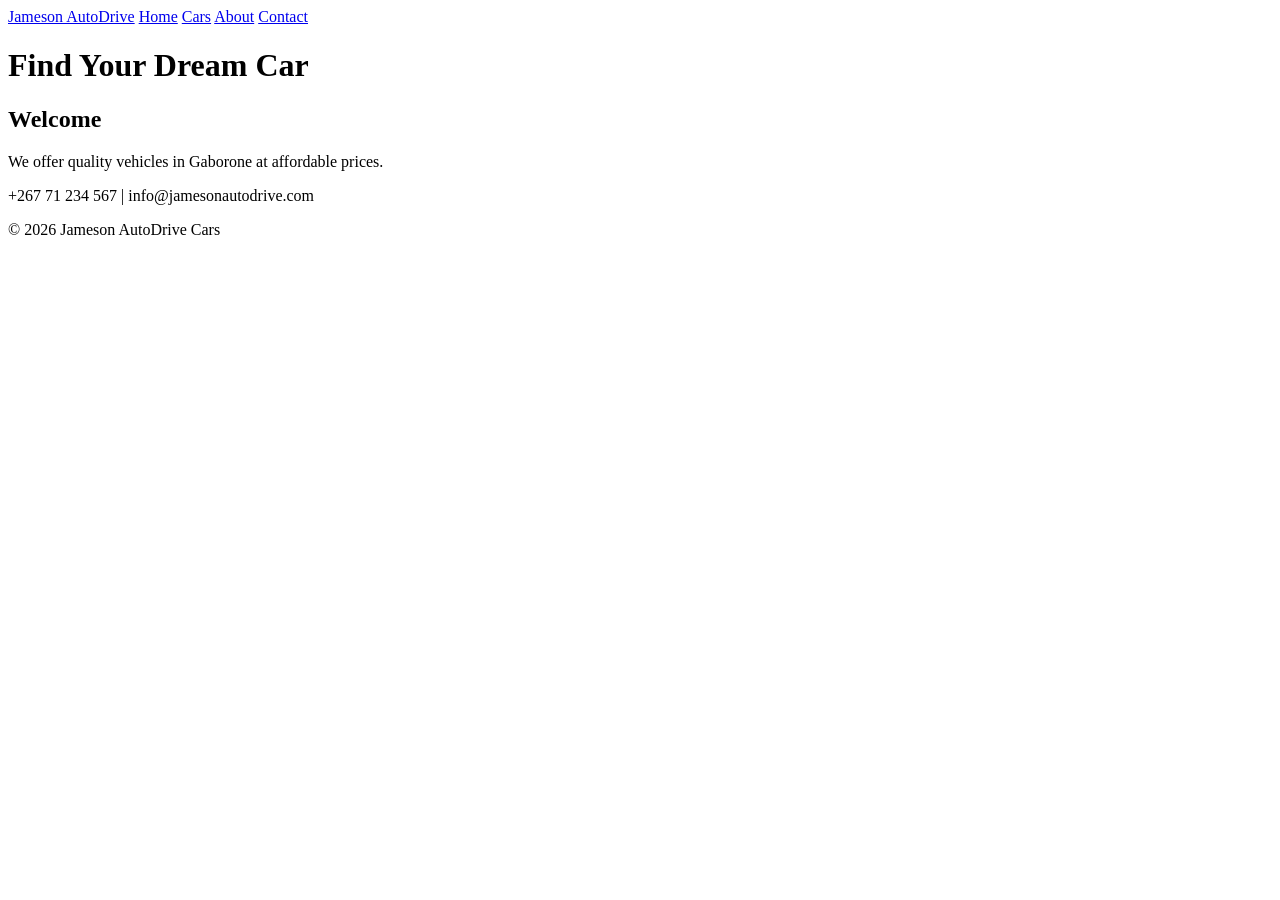
==== index.html @ ea039858 "Add files via upload" ====
<!DOCTYPE html>
<html>
<head>
<title>Jameson AutoDrive</title>
<link rel="stylesheet" href="css/styles.css">
</head>

<body>

<div class="navbar">
<a class="logo" href="index.html">Jameson AutoDrive</a>
<a href="index.html">Home</a>
<a href="cars.html">Cars</a>
<a href="about.html">About</a>
<a href="contact.html">Contact</a>
</div>

<div class="hero">
<h1>Find Your Dream Car</h1>
</div>

<div class="container">
<h2>Welcome</h2>
<p>We offer quality vehicles in Gaborone at affordable prices.</p>

<p>+267 71 234 567 | info@jamesonautodrive.com</p>
</div>

<footer>
© 2026 Jameson AutoDrive Cars
</footer>

</body>
</html>
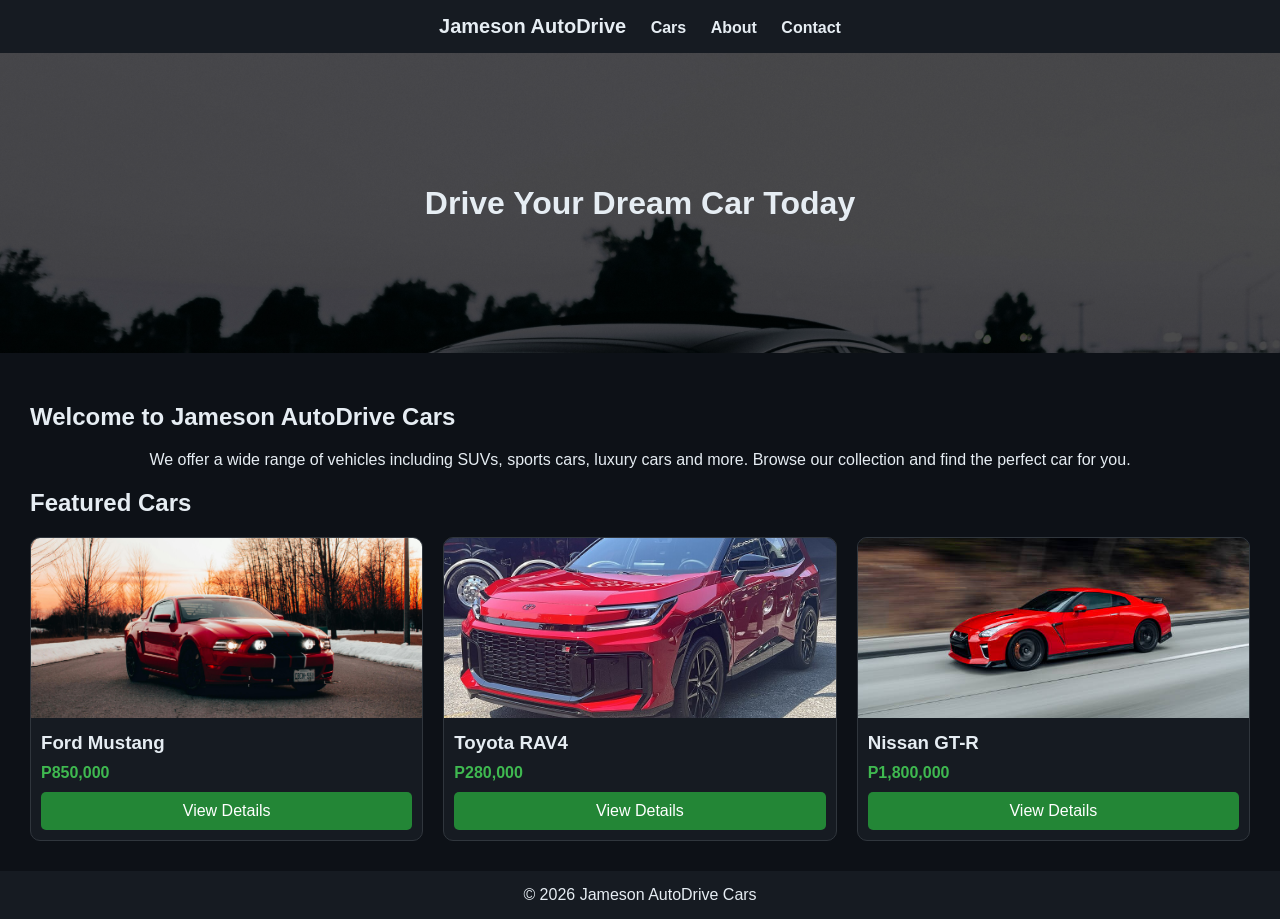
==== commit 56eb731a: "Add files via upload" ====
--- a/index.html
+++ b/index.html
@@ -9,21 +9,48 @@
 
 <div class="navbar">
 <a class="logo" href="index.html">Jameson AutoDrive</a>
-<a href="index.html">Home</a>
 <a href="cars.html">Cars</a>
 <a href="about.html">About</a>
 <a href="contact.html">Contact</a>
 </div>
 
 <div class="hero">
-<h1>Find Your Dream Car</h1>
+<h1>Drive Your Dream Car Today</h1>
 </div>
 
 <div class="container">
-<h2>Welcome</h2>
-<p>We offer quality vehicles in Gaborone at affordable prices.</p>
+<h2>Welcome to Jameson AutoDrive Cars</h2>
+<p style="text-align:center;">
+We offer a wide range of vehicles including SUVs, sports cars, luxury cars and more.
+Browse our collection and find the perfect car for you.
+</p>
 
-<p>+267 71 234 567 | info@jamesonautodrive.com</p>
+<h2>Featured Cars</h2>
+
+<div class="car-grid">
+
+<div class="car">
+<img src="images/mustang.jpg">
+<h3>Ford Mustang</h3>
+<p>P850,000</p>
+<a class="btn" href="details.html#mustang">View Details</a>
+</div>
+
+<div class="car">
+<img src="images/rav4.jpg">
+<h3>Toyota RAV4</h3>
+<p>P280,000</p>
+<a class="btn" href="details.html#rav4">View Details</a>
+</div>
+
+<div class="car">
+<img src="images/gtr.jpg">
+<h3>Nissan GT-R</h3>
+<p>P1,800,000</p>
+<a class="btn" href="details.html#gtr">View Details</a>
+</div>
+
+</div>
 </div>
 
 <footer>
--- a/css/styles.css
+++ b/css/styles.css
@@ -0,0 +1,87 @@
+body {
+    margin: 0;
+    font-family: Arial;
+    background-color: #0d1117;
+    color: #e6edf3;
+}
+
+.navbar {
+    background-color: #161b22;
+    padding: 15px;
+    text-align: center;
+}
+
+.navbar a {
+    color: #e6edf3;
+    margin: 10px;
+    text-decoration: none;
+    font-weight: bold;
+}
+
+.navbar a:hover {
+    color: #58a6ff;
+}
+
+.logo {
+    color: #58a6ff;
+    font-size: 20px;
+}
+
+.hero {
+    background: linear-gradient(rgba(0,0,0,0.7), rgba(0,0,0,0.7)),
+                url('../images/banner.jpg');
+    background-size: cover;
+    height: 300px;
+    display: flex;
+    justify-content: center;
+    align-items: center;
+}
+
+.container {
+    padding: 30px;
+}
+
+.car-grid {
+    display: grid;
+    grid-template-columns: repeat(auto-fit, minmax(250px,1fr));
+    gap: 20px;
+}
+
+.car {
+    background-color: #161b22;
+    border-radius: 10px;
+    overflow: hidden;
+    border: 1px solid #30363d;
+}
+
+.car img {
+    width: 100%;
+    height: 180px;
+    object-fit: cover;
+}
+
+.car h3, .car p {
+    margin: 10px;
+}
+
+.car p {
+    color: #3fb950;
+    font-weight: bold;
+}
+
+.btn {
+    display: block;
+    margin: 10px;
+    padding: 10px;
+    background: #238636;
+    color: white;
+    text-align: center;
+    text-decoration: none;
+    border-radius: 5px;
+}
+
+footer {
+    background: #161b22;
+    text-align: center;
+    padding: 15px;
+}
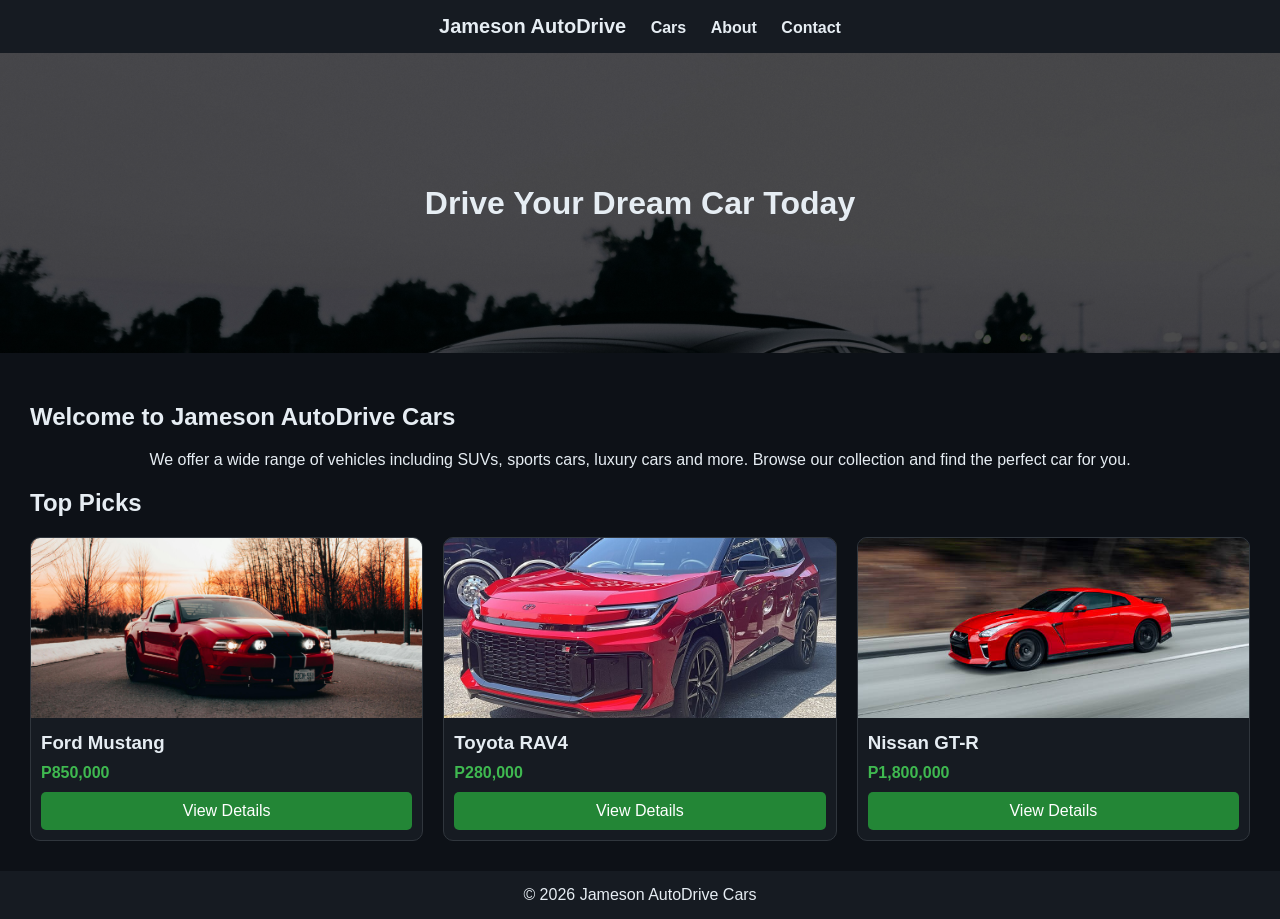
==== commit f7d72049: "Update index.html" ====
--- a/index.html
+++ b/index.html
@@ -25,7 +25,7 @@
 Browse our collection and find the perfect car for you.
 </p>
 
-<h2>Featured Cars</h2>
+<h2>Top Picks</h2>
 
 <div class="car-grid">
 
@@ -58,4 +58,4 @@
 </footer>
 
 </body>
-</html>+</html>
--- a/css/styles.css
+++ b/css/styles.css
@@ -84,4 +84,236 @@
     background: #161b22;
     text-align: center;
     padding: 15px;
-}+}
+/* DETAILS SECTION IMPROVEMENT */
+.car-details {
+    background: #161b22;
+    padding: 30px;
+    margin-bottom: 40px;
+    border-radius: 15px;
+    border: 1px solid #30363d;
+    max-width: 900px;
+    margin-left: auto;
+    margin-right: auto;
+}
+
+/* BIGGER TITLES */
+.car-details h2 {
+    font-size: 28px;
+    text-align: center;
+    margin-bottom: 10px;
+}
+
+/* BIGGER PRICE */
+.price {
+    text-align: center;
+    font-size: 22px;
+    font-weight: bold;
+    color: #3fb950;
+    margin-bottom: 15px;
+}
+
+/* FIX IMAGE SIZE (VERY IMPORTANT) */
+.car-details img {
+    width: 100%;
+    max-width: 600px;
+    height: 320px;
+    object-fit: cover;
+    display: block;
+    margin: 15px auto;
+    border-radius: 10px;
+}
+
+/* SECTION HEADINGS */
+.car-details h3 {
+    margin-top: 20px;
+    font-size: 20px;
+    color: #58a6ff;
+}
+
+/* LIST STYLE */
+.car-details ul {
+    margin-left: 20px;
+    margin-top: 10px;
+    line-height: 1.8;
+    font-size: 16px;
+}
+.test-drive-btn {
+    display: inline-block;
+    margin-top: 10px;
+    padding: 10px 20px;
+    background-color: #ff3c00;
+    color: white;
+    text-decoration: none;
+    border-radius: 5px;
+    font-weight: bold;
+    transition: 0.3s;
+}
+
+.test-drive-btn:hover {
+    background-color: #cc3000;
+}
+/* =========================
+   DARK MODE THEME (CAR SITE)
+   ========================= */
+
+body.dark-mode {
+    background-color: #121212;
+    color: #ffffff;
+}
+
+/* HEADER */
+body.dark-mode header {
+    background-color: #111;
+    color: #fff;
+}
+
+/* MAIN SECTIONS */
+body.dark-mode section {
+    background-color: #181818;
+}
+
+/* FORMS + BOXES */
+body.dark-mode form,
+body.dark-mode .contact-info,
+body.dark-mode .reviews,
+body.dark-mode .faq {
+    background-color: #1e1e1e;
+    color: #fff;
+    border-radius: 10px;
+}
+
+/* INPUT FIELDS */
+body.dark-mode input,
+body.dark-mode textarea,
+body.dark-mode select {
+    background-color: #2a2a2a;
+    color: #fff;
+    border: 1px solid #444;
+}
+
+/* PLACEHOLDER TEXT */
+body.dark-mode input::placeholder,
+body.dark-mode textarea::placeholder {
+    color: #bbb;
+}
+
+/* BUTTONS (KEEP YOUR BRAND ORANGE) */
+body.dark-mode button {
+    background-color: #ff3c00;
+    color: #fff;
+}
+
+/* LINKS */
+body.dark-mode a {
+    color: #ff3c00;
+}
+
+/* CTA SECTION */
+body.dark-mode .cta {
+    background-color: #111;
+    color: #fff;
+}
+
+/* MAP AREA (optional polish) */
+body.dark-mode iframe {
+    filter: brightness(0.8) contrast(1.1);
+}
+/* =========================
+   CONTACT PAGE DARK MODE
+   ========================= */
+
+/* PAGE BACKGROUND */
+body.dark-mode {
+    background-color: #121212;
+    color: #ffffff;
+}
+
+/* HEADER */
+body.dark-mode header {
+    background-color: #111;
+    color: #ffffff;
+}
+
+/* MAIN SECTIONS */
+body.dark-mode section {
+    background-color: #181818;
+}
+
+/* FORM + BOXES */
+body.dark-mode form,
+body.dark-mode .contact-info,
+body.dark-mode .reviews,
+body.dark-mode .faq {
+    background-color: #1e1e1e;
+    color: #ffffff;
+    border-radius: 10px;
+}
+
+/* INPUT FIELDS */
+body.dark-mode input,
+body.dark-mode textarea,
+body.dark-mode select {
+    background-color: #2a2a2a;
+    color: #ffffff;
+    border: 1px solid #444;
+}
+
+/* INPUT PLACEHOLDER */
+body.dark-mode input::placeholder,
+body.dark-mode textarea::placeholder {
+    color: #bbbbbb;
+}
+
+/* BUTTONS (KEEP YOUR ORANGE BRAND) */
+body.dark-mode button {
+    background-color: #ff3c00;
+    color: #ffffff;
+    border: none;
+}
+
+/* BUTTON HOVER */
+body.dark-mode button:hover {
+    background-color: #cc3000;
+}
+
+/* LINKS */
+body.dark-mode a {
+    color: #ff3c00;
+}
+
+/* CTA SECTION */
+body.dark-mode .cta {
+    background-color: #111;
+    color: #ffffff;
+}
+
+/* ABOUT PAGE SECTIONS */
+.about-story,
+.about-mission {
+    background-color: #1e1e1e;
+    color: #ffffff;
+    padding: 30px;
+    margin: 30px auto;
+    max-width: 900px;
+    border-radius: 10px;
+    line-height: 1.6;
+}
+
+/* HEADINGS */
+.about-story h2,
+.about-mission h2 {
+    color: #ff3c00;
+    margin-bottom: 15px;
+}
+
+/* TEXT */
+.about-story p,
+.about-mission p {
+    font-size: 16px;
+}
+
+/* GOOGLE MAP (OPTIONAL CLEAN LOOK) */
+body.dark-mode iframe {
+    filter: brightness(0.85) contrast(1.1);
+}
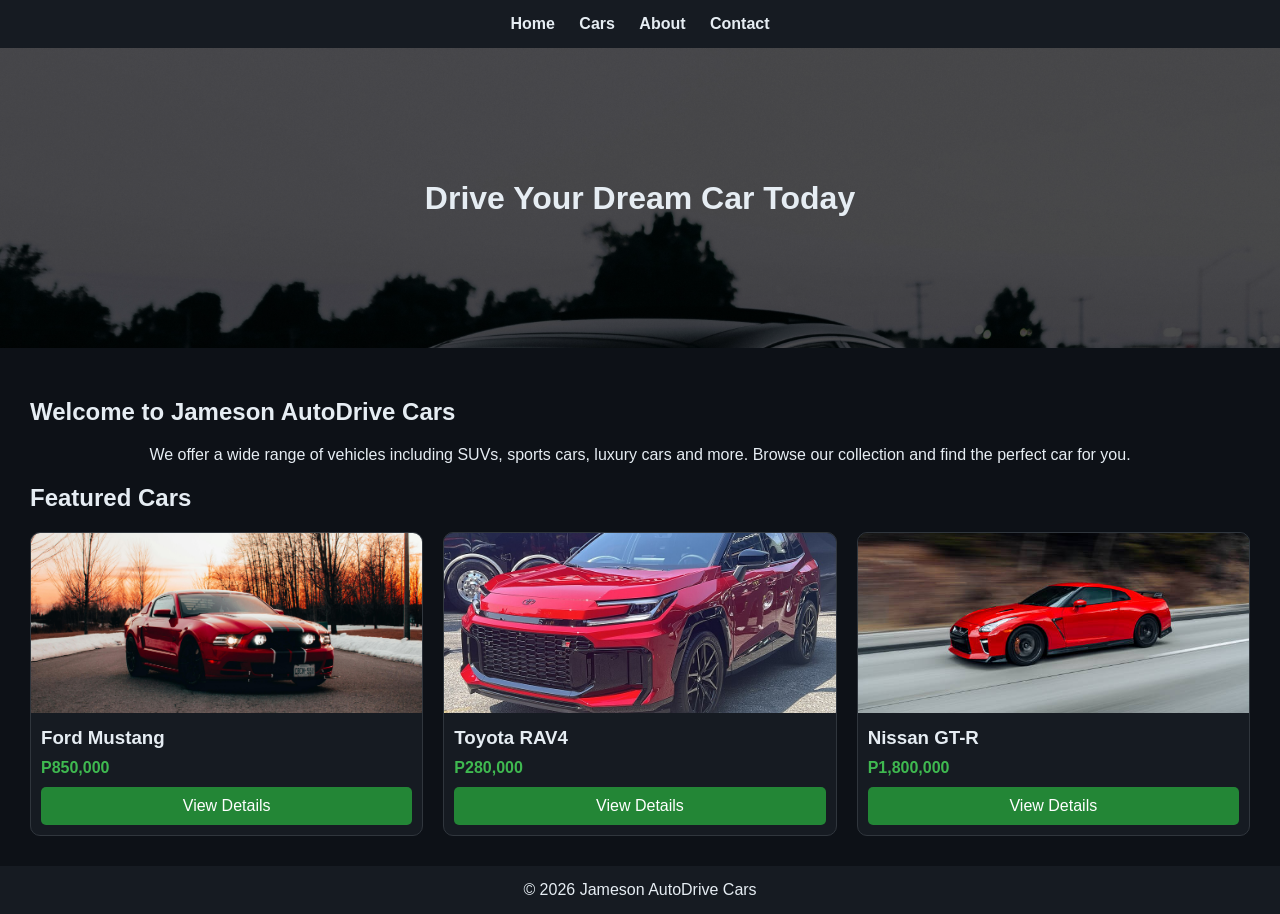
==== commit 9998b049: "Add files via upload" ====
--- a/index.html
+++ b/index.html
@@ -8,7 +8,7 @@
 <body>
 
 <div class="navbar">
-<a class="logo" href="index.html">Jameson AutoDrive</a>
+<a href="index.html">Home</a>
 <a href="cars.html">Cars</a>
 <a href="about.html">About</a>
 <a href="contact.html">Contact</a>
@@ -25,7 +25,7 @@
 Browse our collection and find the perfect car for you.
 </p>
 
-<h2>Top Picks</h2>
+<h2>Featured Cars</h2>
 
 <div class="car-grid">
 
@@ -58,4 +58,4 @@
 </footer>
 
 </body>
-</html>
+</html>
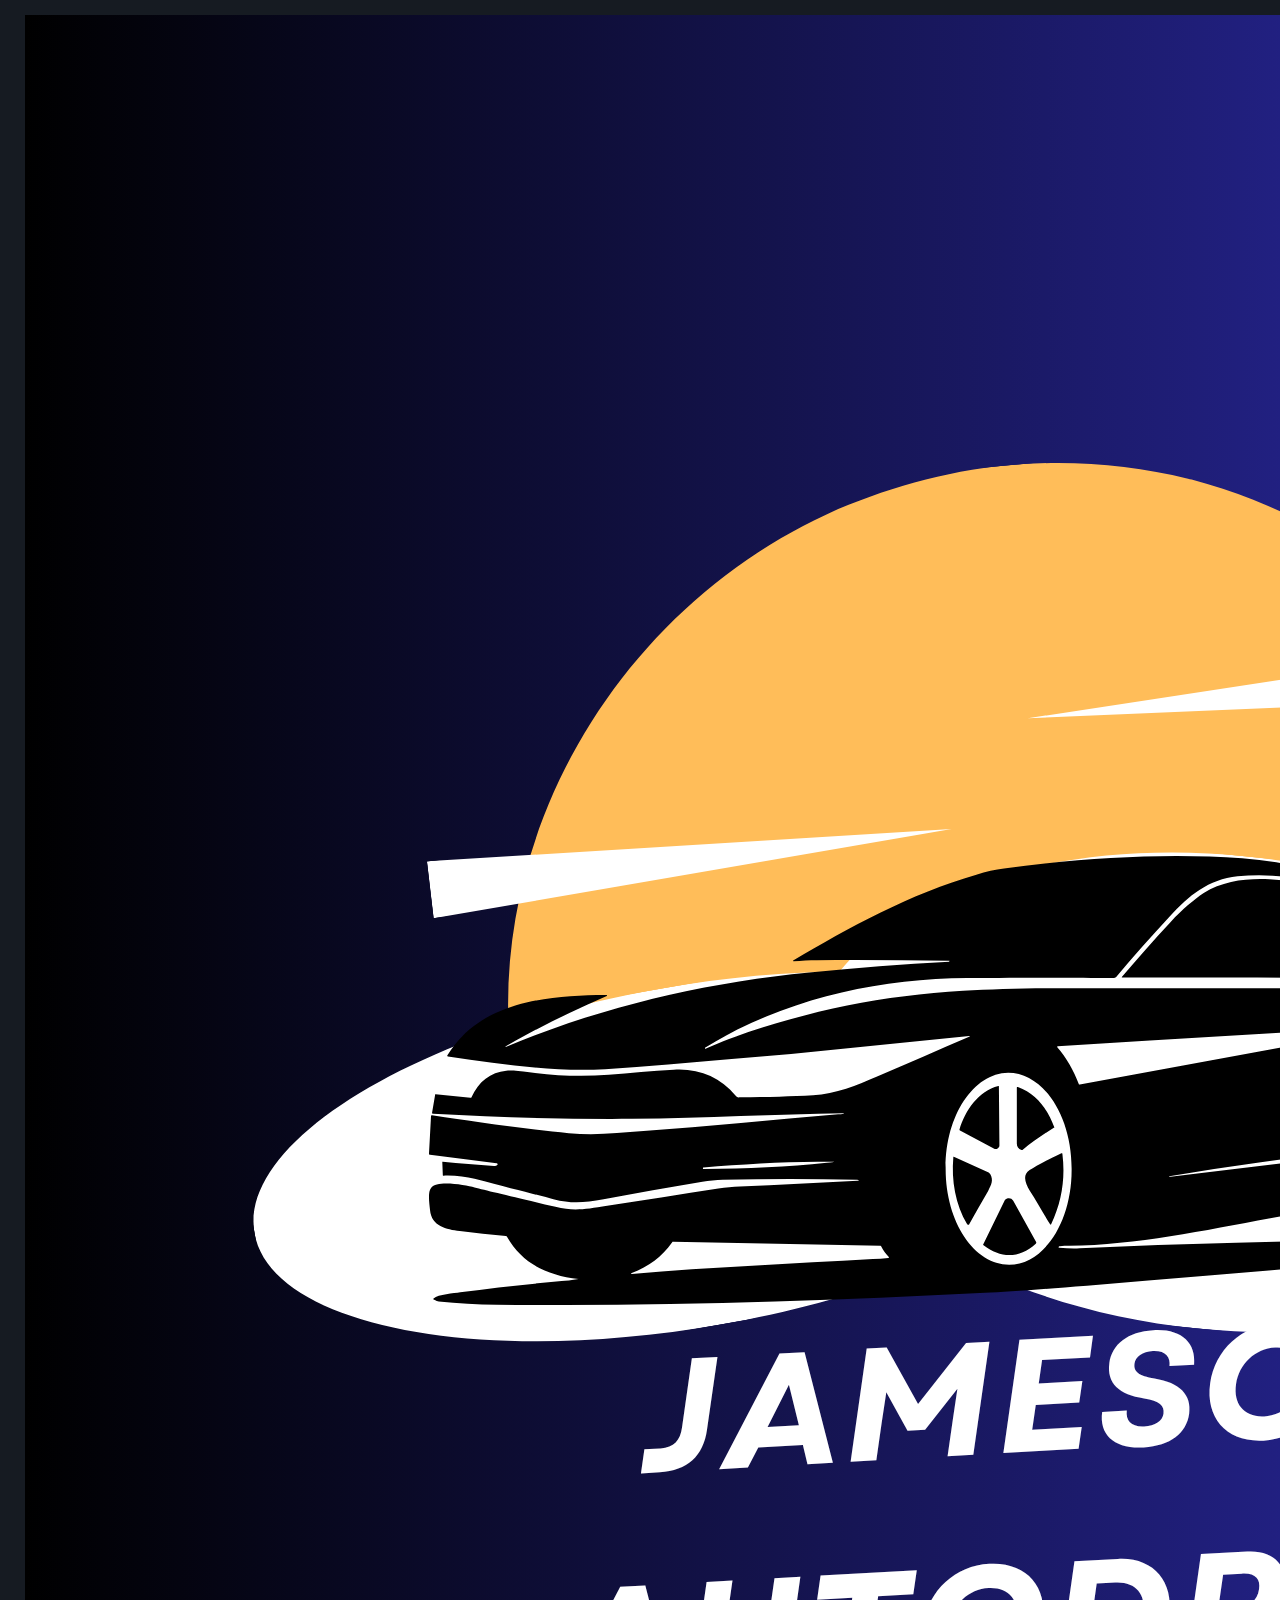
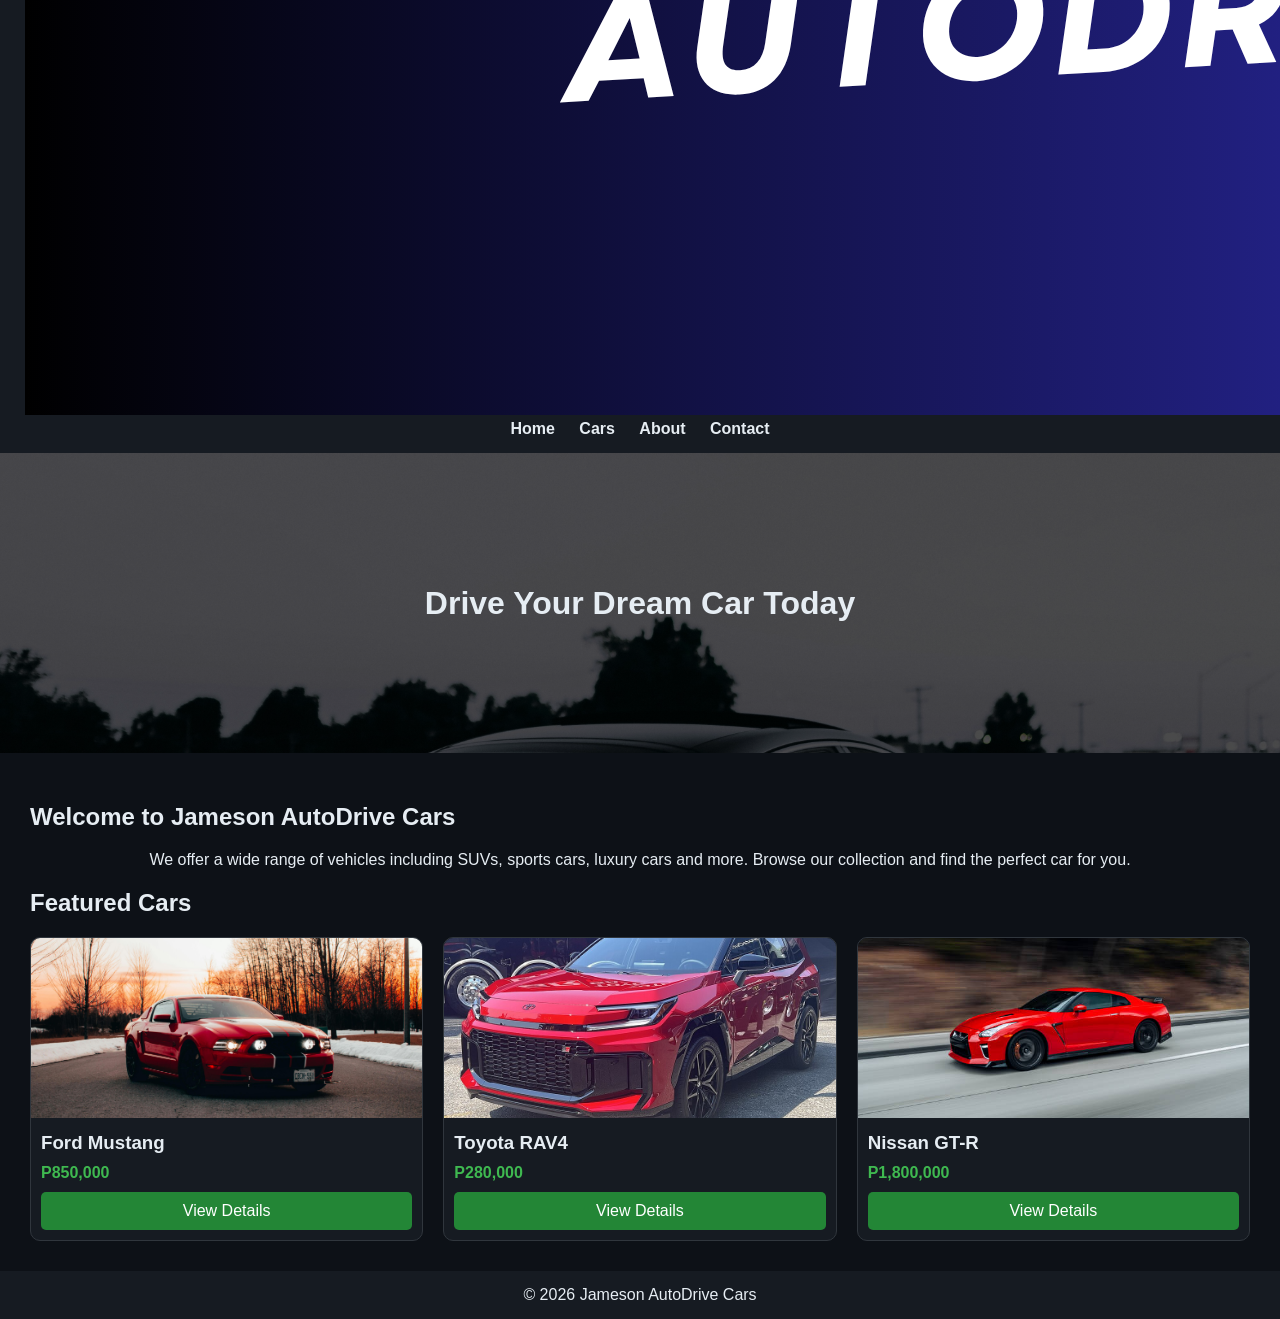
==== commit e85ac5e2: "Add files via upload" ====
--- a/index.html
+++ b/index.html
@@ -3,16 +3,28 @@
 <head>
 <title>Jameson AutoDrive</title>
 <link rel="stylesheet" href="css/styles.css">
+<header>
+    <nav class="navbar">
+
+        <!-- LOGO -->
+        <a href="index.html" class="logo">
+            <img src="images/logo.png" alt="Jameson AutoDrive Logo">
+        </a>
+
+        <!-- NAV LINKS -->
+        <div class="nav-links">
+            <a href="index.html">Home</a>
+            <a href="details.html">Cars</a>
+            <a href="about.html">About</a>
+            <a href="contact.html">Contact</a>
+        </div>
+
+    </nav>
+</header>
 </head>
 
 <body>
 
-<div class="navbar">
-<a href="index.html">Home</a>
-<a href="cars.html">Cars</a>
-<a href="about.html">About</a>
-<a href="contact.html">Contact</a>
-</div>
 
 <div class="hero">
 <h1>Drive Your Dream Car Today</h1>
--- a/css/styles.css
+++ b/css/styles.css
@@ -85,7 +85,7 @@
     text-align: center;
     padding: 15px;
 }
-/* DETAILS SECTION IMPROVEMENT */
+
 .car-details {
     background: #161b22;
     padding: 30px;
@@ -97,14 +97,12 @@
     margin-right: auto;
 }
 
-/* BIGGER TITLES */
 .car-details h2 {
     font-size: 28px;
     text-align: center;
     margin-bottom: 10px;
 }
 
-/* BIGGER PRICE */
 .price {
     text-align: center;
     font-size: 22px;
@@ -113,7 +111,6 @@
     margin-bottom: 15px;
 }
 
-/* FIX IMAGE SIZE (VERY IMPORTANT) */
 .car-details img {
     width: 100%;
     max-width: 600px;
@@ -124,14 +121,12 @@
     border-radius: 10px;
 }
 
-/* SECTION HEADINGS */
 .car-details h3 {
     margin-top: 20px;
     font-size: 20px;
     color: #58a6ff;
 }
 
-/* LIST STYLE */
 .car-details ul {
     margin-left: 20px;
     margin-top: 10px;
@@ -153,9 +148,6 @@
 .test-drive-btn:hover {
     background-color: #cc3000;
 }
-/* =========================
-   DARK MODE THEME (CAR SITE)
-   ========================= */
 
 body.dark-mode {
     background-color: #121212;
@@ -168,12 +160,9 @@
     color: #fff;
 }
 
-/* MAIN SECTIONS */
 body.dark-mode section {
     background-color: #181818;
 }
-
-/* FORMS + BOXES */
 body.dark-mode form,
 body.dark-mode .contact-info,
 body.dark-mode .reviews,
@@ -182,8 +171,6 @@
     color: #fff;
     border-radius: 10px;
 }
-
-/* INPUT FIELDS */
 body.dark-mode input,
 body.dark-mode textarea,
 body.dark-mode select {
@@ -192,55 +179,43 @@
     border: 1px solid #444;
 }
 
-/* PLACEHOLDER TEXT */
 body.dark-mode input::placeholder,
 body.dark-mode textarea::placeholder {
     color: #bbb;
 }
 
-/* BUTTONS (KEEP YOUR BRAND ORANGE) */
 body.dark-mode button {
     background-color: #ff3c00;
     color: #fff;
 }
 
-/* LINKS */
 body.dark-mode a {
     color: #ff3c00;
 }
 
-/* CTA SECTION */
 body.dark-mode .cta {
     background-color: #111;
     color: #fff;
 }
 
-/* MAP AREA (optional polish) */
 body.dark-mode iframe {
     filter: brightness(0.8) contrast(1.1);
 }
-/* =========================
-   CONTACT PAGE DARK MODE
-   ========================= */
-
-/* PAGE BACKGROUND */
+
 body.dark-mode {
     background-color: #121212;
     color: #ffffff;
 }
 
-/* HEADER */
 body.dark-mode header {
     background-color: #111;
     color: #ffffff;
 }
 
-/* MAIN SECTIONS */
 body.dark-mode section {
     background-color: #181818;
 }
 
-/* FORM + BOXES */
 body.dark-mode form,
 body.dark-mode .contact-info,
 body.dark-mode .reviews,
@@ -250,7 +225,6 @@
     border-radius: 10px;
 }
 
-/* INPUT FIELDS */
 body.dark-mode input,
 body.dark-mode textarea,
 body.dark-mode select {
@@ -259,61 +233,24 @@
     border: 1px solid #444;
 }
 
-/* INPUT PLACEHOLDER */
 body.dark-mode input::placeholder,
 body.dark-mode textarea::placeholder {
     color: #bbbbbb;
 }
-
-/* BUTTONS (KEEP YOUR ORANGE BRAND) */
 body.dark-mode button {
     background-color: #ff3c00;
     color: #ffffff;
-    border: none;
-}
-
-/* BUTTON HOVER */
+    border: none;}
 body.dark-mode button:hover {
     background-color: #cc3000;
 }
-
-/* LINKS */
 body.dark-mode a {
     color: #ff3c00;
 }
-
-/* CTA SECTION */
 body.dark-mode .cta {
     background-color: #111;
     color: #ffffff;
 }
-
-/* ABOUT PAGE SECTIONS */
-.about-story,
-.about-mission {
-    background-color: #1e1e1e;
-    color: #ffffff;
-    padding: 30px;
-    margin: 30px auto;
-    max-width: 900px;
-    border-radius: 10px;
-    line-height: 1.6;
-}
-
-/* HEADINGS */
-.about-story h2,
-.about-mission h2 {
-    color: #ff3c00;
-    margin-bottom: 15px;
-}
-
-/* TEXT */
-.about-story p,
-.about-mission p {
-    font-size: 16px;
-}
-
-/* GOOGLE MAP (OPTIONAL CLEAN LOOK) */
 body.dark-mode iframe {
     filter: brightness(0.85) contrast(1.1);
 }
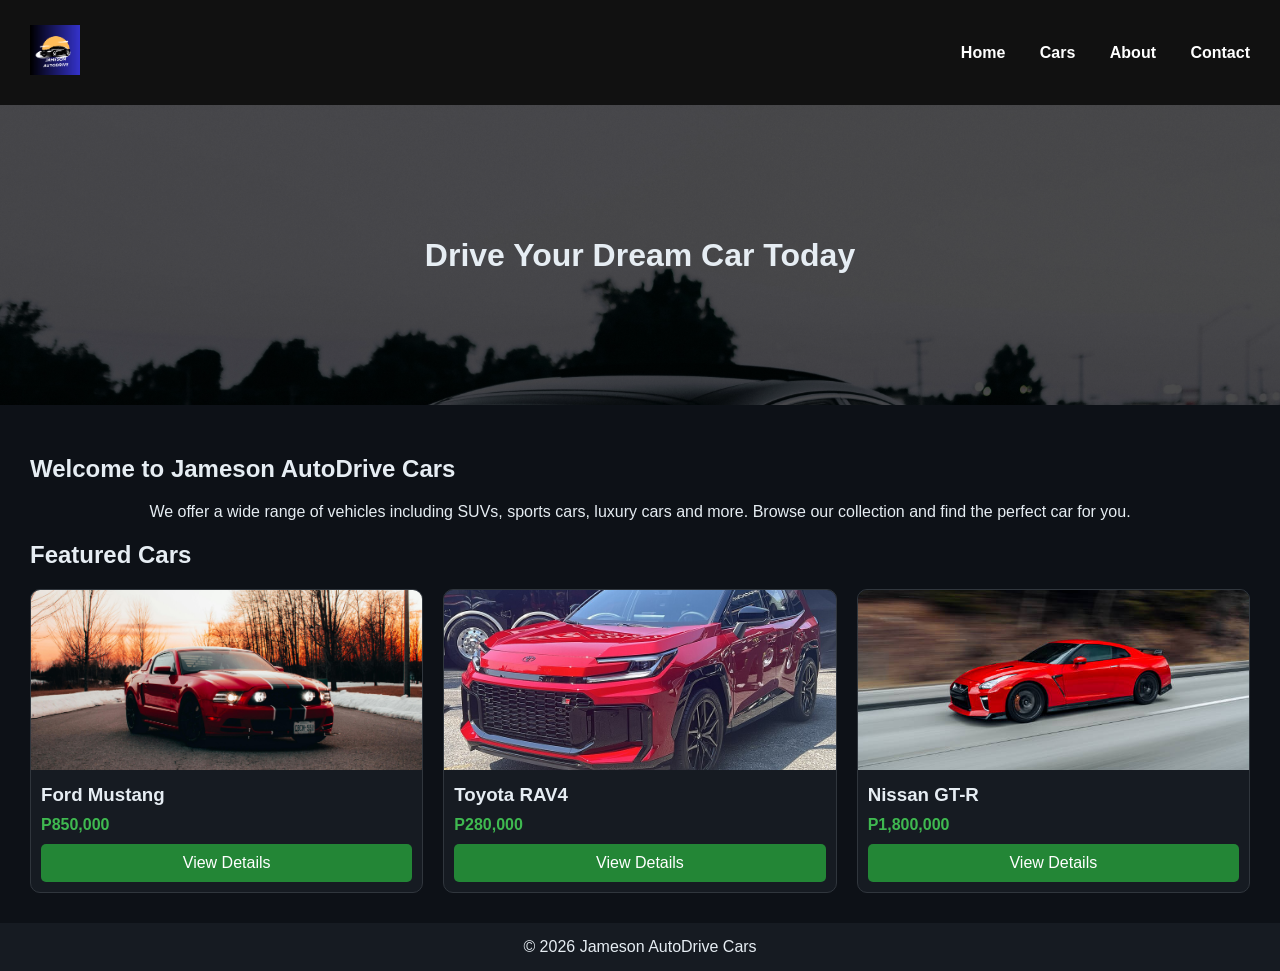
==== commit a379f7e9: "Add files via upload" ====
--- a/index.html
+++ b/index.html
@@ -8,7 +8,7 @@
 
         <!-- LOGO -->
         <a href="index.html" class="logo">
-            <img src="images/logo.png" alt="Jameson AutoDrive Logo">
+            <img src="images/logo.png" alt="Jameson AutoDrive">
         </a>
 
         <!-- NAV LINKS -->
@@ -21,6 +21,7 @@
 
     </nav>
 </header>
+
 </head>
 
 <body>
--- a/css/styles.css
+++ b/css/styles.css
@@ -254,3 +254,32 @@
 body.dark-mode iframe {
     filter: brightness(0.85) contrast(1.1);
 }
+/* NAVBAR LAYOUT */
+.navbar {
+    display: flex;
+    justify-content: space-between;
+    align-items: center;
+    padding: 15px 20px;
+    background: #111;
+}
+
+/* LOGO */
+.logo img {
+    height: 50px;   /* controls logo size */
+}
+
+/* NAV LINKS */
+.nav-links a {
+    color: white;
+    margin-left: 20px;
+    text-decoration: none;
+}
+@media (max-width: 768px) {
+    .navbar {
+        flex-direction: column;
+    }
+
+    .nav-links {
+        margin-top: 10px;
+    }
+}
